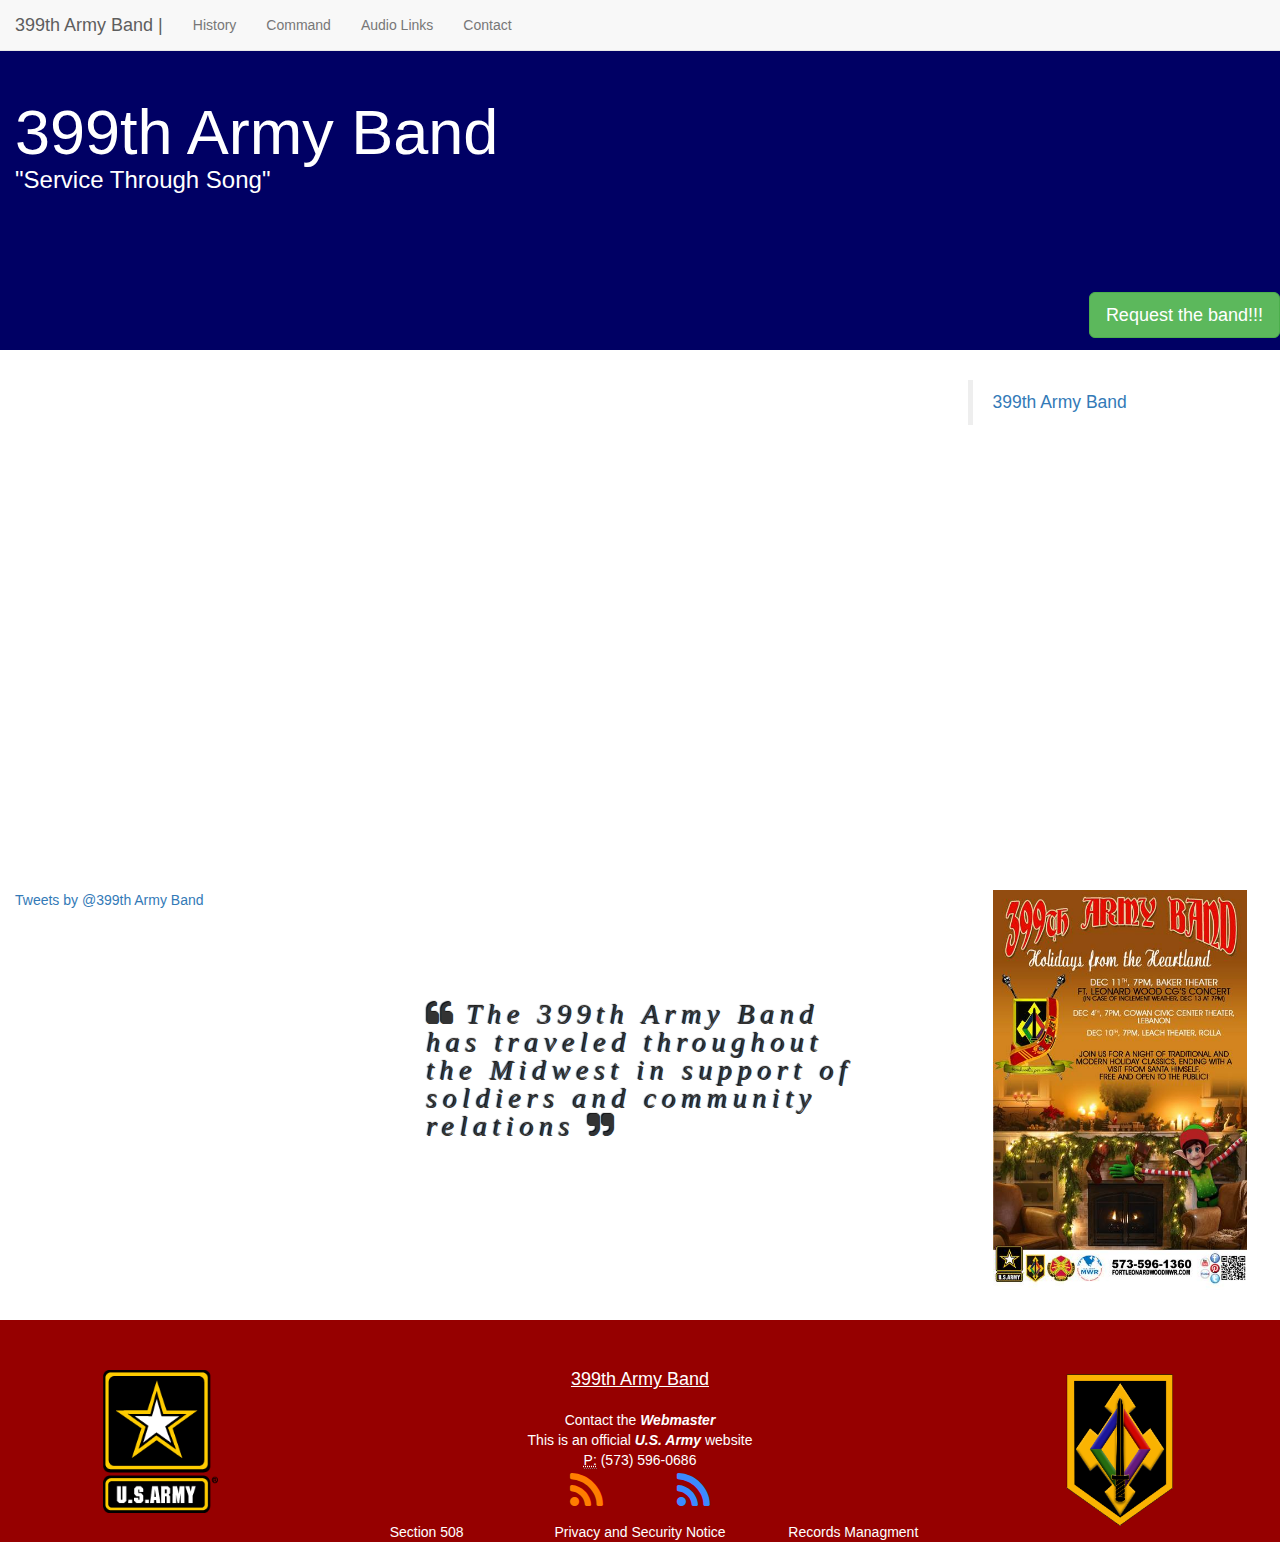
==== 399th_home.html @ 1b694fc1 "V 1.0.3" ====
<!DOCTYPE html>
<html lang="en">
  <head>
    <meta charset="utf-8">
    <meta http-equiv="X-UA-Compatible" content="IE=edge">
    <meta name="viewport" content="width=device-width, initial-scale=1">
    <!-- The above 3 meta tags *must* come first in the head; any other head content must come *after* these tags -->
      <!-- SEO meta Tag -->
    <title>399th | Home</title>
    <meta name="description" content="This is the official website of the 399th Army Band">
    <meta name="keywords" content="399th, Army, Band, Fort, Leonard, Wood, Missouri, MO, Music, Ceremony, Rock, Rough, Riders, Brass, quintet, Jazz, Combo, histor, contact, the, command, home">
    <link href="style/normalize.css" type="text/css" rel="stylesheet">
    <!-- Bootstrap -->
    <link href="style/bootstrap.min.css" rel="stylesheet">
    <link type="text/css" rel="stylesheet" href="style/main.css">
    <link rel="stylesheet" href="https://maxcdn.bootstrapcdn.com/font-awesome/4.5.0/css/font-awesome.min.css">
    <!-- HTML5 shim and Respond.js for IE8 support of HTML5 elements and media queries -->
    <!-- WARNING: Respond.js doesn't work if you view the page via file:// -->
    <!--[if lt IE 9]>
      <script src="https://oss.maxcdn.com/html5shiv/3.7.2/html5shiv.min.js"></script>
      <script src="https://oss.maxcdn.com/respond/1.4.2/respond.min.js"></script>
    <![endif]-->
  </head>
  <body>
          <!-- social media plugins -->
<div id="fb-root"></div> <!-- facebook widget -->
    <script>(function(d, s, id) {
      var js, fjs = d.getElementsByTagName(s)[0];
      if (d.getElementById(id)) return;
      js = d.createElement(s); js.id = id;
      js.src = "//connect.facebook.net/en_US/sdk.js#xfbml=1&version=v2.5&appId=382782901921861";
      fjs.parentNode.insertBefore(js, fjs);
    }(document, 'script', 'facebook-jssdk'));</script>
    <script src="https://apis.google.com/js/platform.js"></script> <!-- youtube button -->
    <script>window.twttr = (function(d, s, id) {   //twitter widget
        var js, fjs = d.getElementsByTagName(s)[0],
            t = window.twttr || {};
          if (d.getElementById(id)) return t;
          js = d.createElement(s);
          js.id = id;
          js.src = "https://platform.twitter.com/widgets.js";
          fjs.parentNode.insertBefore(js, fjs);
          t._e = [];
          t.ready = function(f) {
            t._e.push(f);
          };
          return t;
        }(document, "script", "twitter-wjs"));</script>  
    <script type="text/javascript" href="script/main.js"></script> <!-- twiter button -->
    <script>!function(d,s,id){var js,fjs=d.getElementsByTagName(s)[0],p=/^http:/.test(d.location)?'http':'https';if(!d.getElementById(id)){js=d.createElement(s);js.id=id;js.src=p+'://platform.twitter.com/widgets.js';fjs.parentNode.insertBefore(js,fjs);}}(document, 'script', 'twitter-wjs');</script>
    <!-- end of the plug-ins -->
    <!-- navbar at the top of the page -->
    <nav class="navbar navbar-default navbar-fixed-top">
    <div class="container-fluid">
        <!-- brand and toggle get grouped together -->
        <div class="navbar-header">
            <button type="button" class="navbar-toggle collapsed" data-toggle="collapse" data-target="#nav-bar" aria-expanded="false">
                <span class="sr-only">Toggle Navagation</span>
                <span class="icon-bar"></span>
                <span class="icon-bar"></span>
                <span class="icon-bar"></span>
            </button>
                <a class="navbar-brand" href="399th_home.html">399th Army Band |</a>
        </div>
        <div class="collapse navbar-collapse" id="nav-bar">
            <ul class="nav navbar-nav">
                <li><a href="history.html">History<span class="sr-only">(current)</span></a></li>
                <li><a href="command.html">Command</a></li>
                <li><a href="audio.html">Audio Links</a></li>
                <li><a href="contact.html">Contact</a></li>
            </ul>   
        </div>
    </div>  
</nav>
      
    <div class="jumbotron">
        <h1>399th Army Band</h1>
        <h3>"Service Through Song"</h3>
        <p><a class="btn btn-primary btn-success btn-lg pull-right" href="contact.html" role="button" id="jumboBtn">Request the band!!!</a></p>
    </div>
<!-- main content container -->
<div class="container-fluid"><!-- social media containers  -->

        <!-- Embedded youtube video change the src="..." to update the video-->
        <div class="col-md-9"><div class="embed-responsive embed-responsive-16by9"> 
                <iframe class="embed-responsive-item" src="https://www.youtube.com/embed/o98TFDtMYoI" frameborder="0" allowfullscreen></iframe></div></div>
        <div class="col-md-3">                        <!-- youtube link goes ^^ here -->
            <!-- facebook widget -->
        <div class="fb-page hidden-xs hidden-sm" data-href="https://www.facebook.com/399tharmyband" data-tabs="timeline, events" data-width="320" data-height="auto" data-small-header="false" data-adapt-container-width="true" data-hide-cover="false" data-show-facepile="false"><div class="fb-xfbml-parse-ignore"><blockquote  cite="https://www.facebook.com/399tharmyband"><a href="https://www.facebook.com/399tharmyband">399th Army Band</a></blockquote></div></div>
        </div><!-- end facebook widget -->
        <!-- centered row for social media icons for small devices -->
        <div class="row row-centered">
            <div class="col-sm-3 col-xs-3"></div>
            <div class="col-sm-2 col-xs-2">
            <!-- small social media icons -->
            <div class="hidden-md hidden-lg"> <!-- facebook -->
                <a href="http://www.facebook.com/399tharmyband"><span class="fa fa-facebook-square fa-5x" alt="Facebook" target="_blank"></span></a></div></div>
            <div class="col-sm-2 col-xs-2">
            <div class="hidden-md hidden-lg"> <!-- youtube -->
                <div class="" data-channelid="UCaGsAfXak_LLbzg8EQId4_A" data-layout="default" data-count="hidden"><span class="fa fa-youtube-square  fa-5x" style="color:#e52d27;" target="_blank" alt="Youtube"></span></div></div></div> <!-- small social media icons -->
            <div class="col-sm-2 col-xs-2">
            <div class="hidden-md hidden-lg">  <!-- twitter -->
             <a href="https://twitter.com/399armyband" data-show-count="false" data-size="large" data-dnt="true"><span class="fa fa-twitter fa-5x" target="_blank" alt="Twitter"></span></a></div></div>
            <div class="col-sm-3 col-xs-3"></div>
        </div>
    <div class="row" style="height:400px;"> 
        <!-- twitter widget -->
         <div class="col-md-3 hidden-xs hidden-sm">
            <a class="twitter-timeline"; data-widget-id="600720083413962752" href="https://twitter.com/399armyband" width="320" height="400">
              Tweets by @399th Army Band
            </a>
        </div>
        <!-- mission statement -->
        <div class="col-md-1"></div>
        <div class="col-md-4 vcenter hidden-sm hidden-xs">
        <h4 class="fa fa-2x mission" style="font-style: italic;"><span class="fa fa-quote-left fa-1x fa-pull-left"></span>The 399th Army Band has traveled throughout the Midwest in support of soldiers and community relations <span class="fa fa-quote-right fa-1x"></span></h4>
        </div>
        <div class="col-md-1"></div>
        <!-- to change picture refer to main.css -->
         <div class="col-md-3 hidden-sm hidden-xs">
             <div class="left-col-img"></div>
        </div>
        <div class="col-sm-12 text-center hidden-lg hidden-md">
             <div class="left-col-img-small"></div>
        </div>   
    </div>
    </div><!-- end of the social media containers -->
<!-- end of main content -->
<!-- footer -->
<div style="margin-top:30px;">
    <footer>
    <div class="row" style="margin:0;"> <!-- level 2 -->
      <div class="col-lg-3 col-md-3 col-sm-3 col-xs-3" style="margin-top:50px;">
        <!-- U.S. Army Str -->
        <a href="http://www.army.mil"><img class="img-responsive" style="margin:0 auto;" title="U.S.Army" target="_blank" width="115" height="150" alt="U.S. Army Star" src="images/army_brand.png"></a> 
      </div>
      <div class="col-lg-6 col-md-5 col-sm-6 col-xs-6 text-center" style="margin-top:50px;">
      <h4 style="text-decoration:underline; padding:0; margin:0;">399th Army Band</h4><br>
                  Contact the <a href=""><strong><em>Webmaster</em></strong></a><br>
                  This is an official <a href="http://www.army.mil"><strong><em>U.S. Army</em></strong></a> website<br>
                  <abbr title="Phone">P:</abbr> (573) 596-0686
      <div class="row"><!-- level 3 feeds -->
          <div class="col-sm-4"></div>
      <div class="col-sm-2"><a href="http://www.army.mil/rss/" target="_blank" title="Rss"><span class="fa fa-rss fa-3x" style="color:#FF7D00"></span></a></div>
      <div class="col-sm-2"><a href="http://www.army.mil/rss/podcasts/" target="_blank" title="Podcast"><span class="fa fa-rss fa-3x" style="color:#3B8AFF;"></span></a></div>
          <div class="col-sm-4"></div>
      </div>
      <div class="row" style="margin-top:10px;"> <!-- level 4 links -->
      <div class="col-sm-4"><a style="text-decortation:none; color:#fff" href="http://dodcio.defense.gov/DoDSection508/Std_Stmt.aspx">Section 508</a></div>
      <div class="col-sm-4"><a style="text-decortation:none; color:#fff;" href="http://www.wood.army.mil/warninginformation.htm">Privacy and Security Notice</a></div>
      <div class="col-sm-4"><a style="text-decortation:none; color:#fff;\" href="https://www.rmda.army.mil/">Records Managment</a></div>
        </div></div>
      <div class="col-lg-3 col-md-3 col-sm-3 col-xs-3 text-center" style="margin-top:50px;">
        <!-- MSCoE patch -->
        <a href="http://www.wood.army.mil"><img class="img-responsive" title="Fort Leonard Wood, MO" target="_blank" style="margin:0 auto;" width="115" height="150" alt="Manuever Support Center of Excellence" src="images/MSCoEFLW.png"></a>
      </div>
    </div>
   </footer>
</div> 
<!-- end of  the footer -->
    <!-- jQuery (necessary for Bootstrap's JavaScript plugins) -->
    <script src="script/jquery-1.11.3.min.js"></script>
    <!-- Include all compiled plugins (below), or include individual files as needed -->
    <script src="script/bootstrap.min.js"></script>
  </body>
</html>
---- style/main.css ----
body {
    padding-top: 50px;
    
}
.vcenter {
    padding: 100px 0;
    }
.jumbotron {
    background-color: rgb(0, 0,100);
    height: 300px;
    color: #fff;
}
.jumbotron h1, h3 {
    margin: 0 15px;
}
.jumbotron p {
    font-size: 16px;
    font-weight: 500;
}
#contactCarousel img {
    height=300px;
}
#jumboBtn {
    position:sticky;
    margin-top: 98px;
}

.center-block {
  width: 100px;
  display: block;
  margin-left: 20px;
  margin-right: auto;
}

.left-col-img-small {  
    background: url(../images/christmas2015.jpg) no-repeat; /* copy a .png or .jpeg file in the images folder and then update the name here and left-col-img */
    background-position: center center;
    background-size:contain;
    height: 400px;
}
.left-col-img {  
    background: url(../images/christmas2015.jpg) no-repeat;
    margin: 0 auto;
    background-position: center center;
    background-size: contain;
    width: 320;
    height: 400px;
}
.mission {
    text-shadow: -1px -1px 1px black;
    text-size: 1.2em;
    letter-spacing: .2em;
}
footer {
    margin-top: 20px;
    height: auto;
    width: auto;
    background-color:#960000;
    color: #fff;
}
footer a {
    color:#fff;
}
.band-pic {
    height: 400px;
    width: 640;
    margin-top: 20px;
    background-image: url(../images/bandPic.jpg);
    background-size: contain;
    background-repeat: no-repeat;
    
}
.his-main h2 {
    font-size: 40px;
}
.his-main h4 {
    font-size: 28px;
    font-weight: 400;
}
.small-device-contact {
    font-size: 1.2em;
    text-align-last: center;
}
.contact-modal-paragraph{
    font-size: 1.2em;
}
.contact-modal-header {
    font-size: 1.4em;
}
/*
 colors 
2B2B2B - gray
rgb(18, 69,1) - green

*/
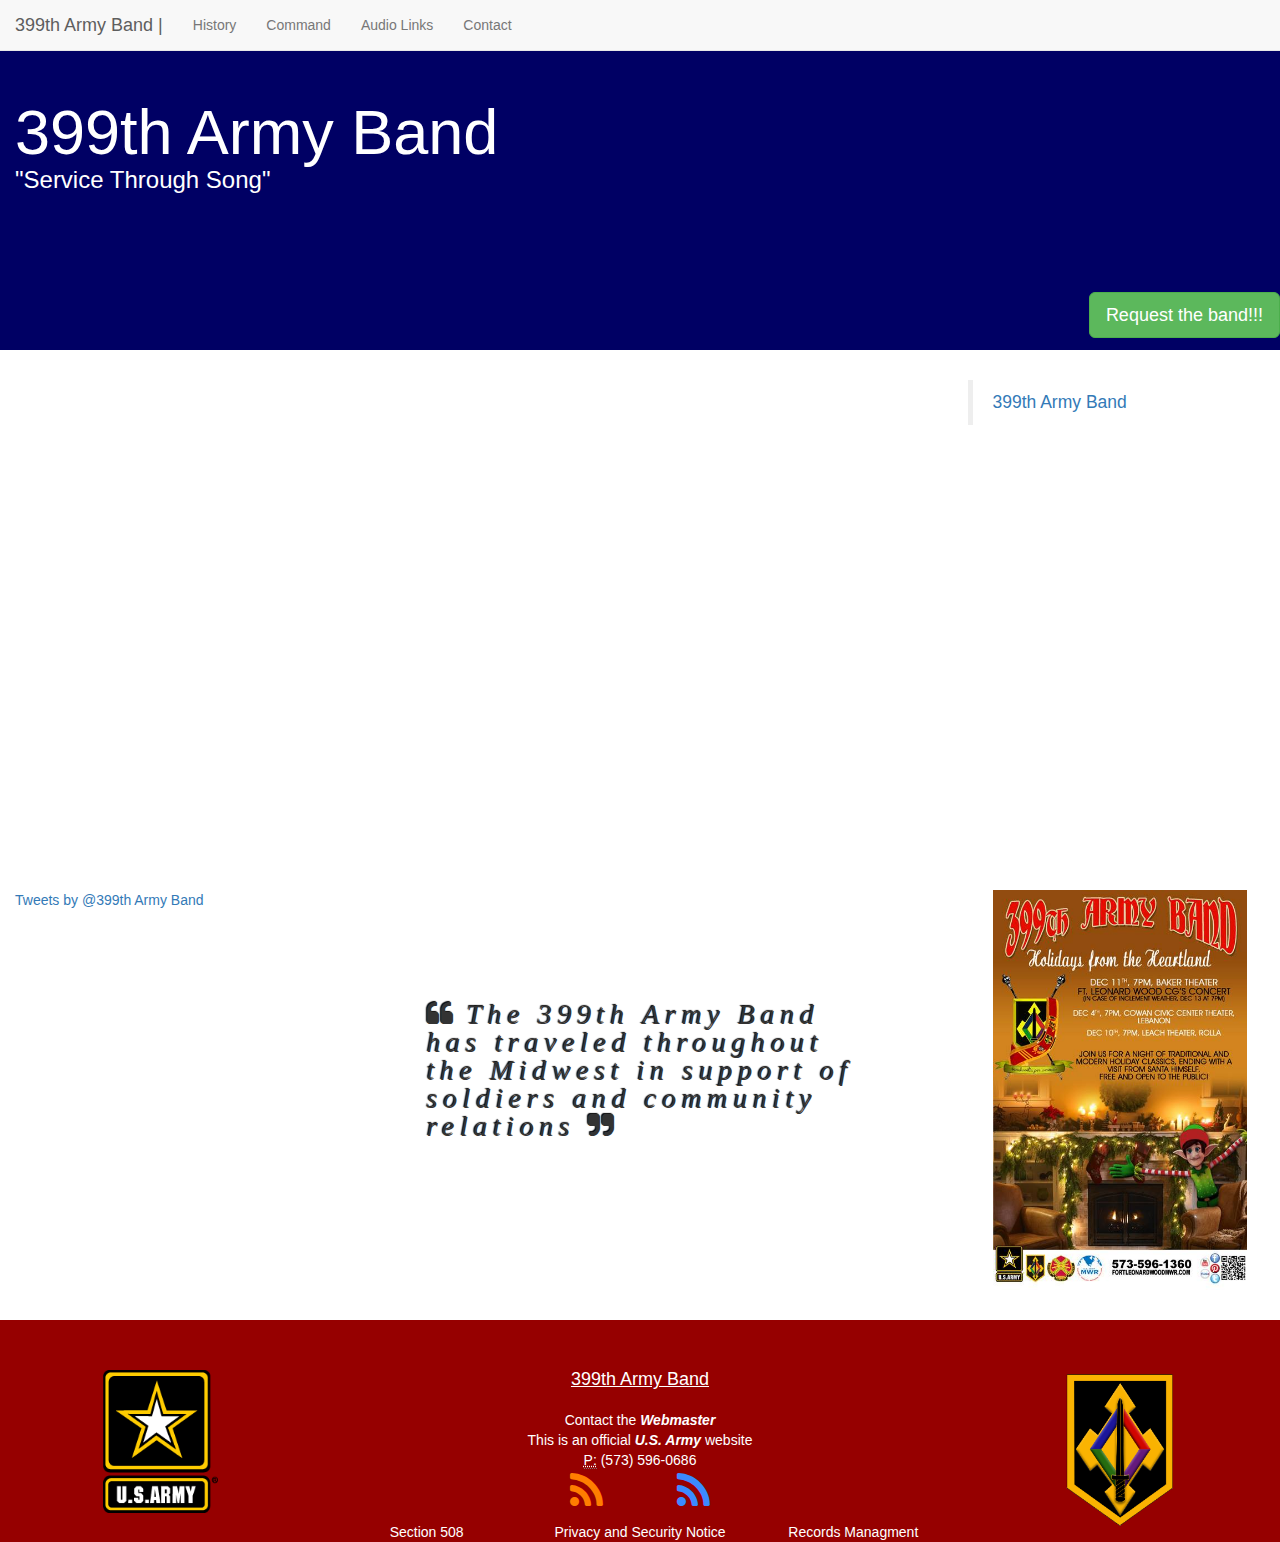
==== commit 05231aac: "v1.04" ====
--- a/399th_home.html
+++ b/399th_home.html
@@ -76,7 +76,7 @@
     <div class="jumbotron">
         <h1>399th Army Band</h1>
         <h3>"Service Through Song"</h3>
-        <p><a class="btn btn-primary btn-success btn-lg pull-right" href="contact.html" role="button" id="jumboBtn">Request the band!!!</a></p>
+        <p><a href="https://docs.google.com/forms/d/14bo9nVPdyKocZt-co-qv1w21MpgPEB5A1BiMcnnK3kc/viewform"><button class="btn btn-primary btn-success btn-lg pull-right" role="button" id="jumboBtn">Request the band!!!</button></a></p>
     </div>
 <!-- main content container -->
 <div class="container-fluid"><!-- social media containers  -->
@@ -164,3 +164,6 @@
     <script src="script/bootstrap.min.js"></script>
   </body>
 </html>
+<!-- 
+<iframe src="https://docs.google.com/forms/d/14bo9nVPdyKocZt-co-qv1w21MpgPEB5A1BiMcnnK3kc/viewform?embedded=true" width="760" height="500" frameborder="0" marginheight="0" marginwidth="0">Loading...</iframe>
+-->
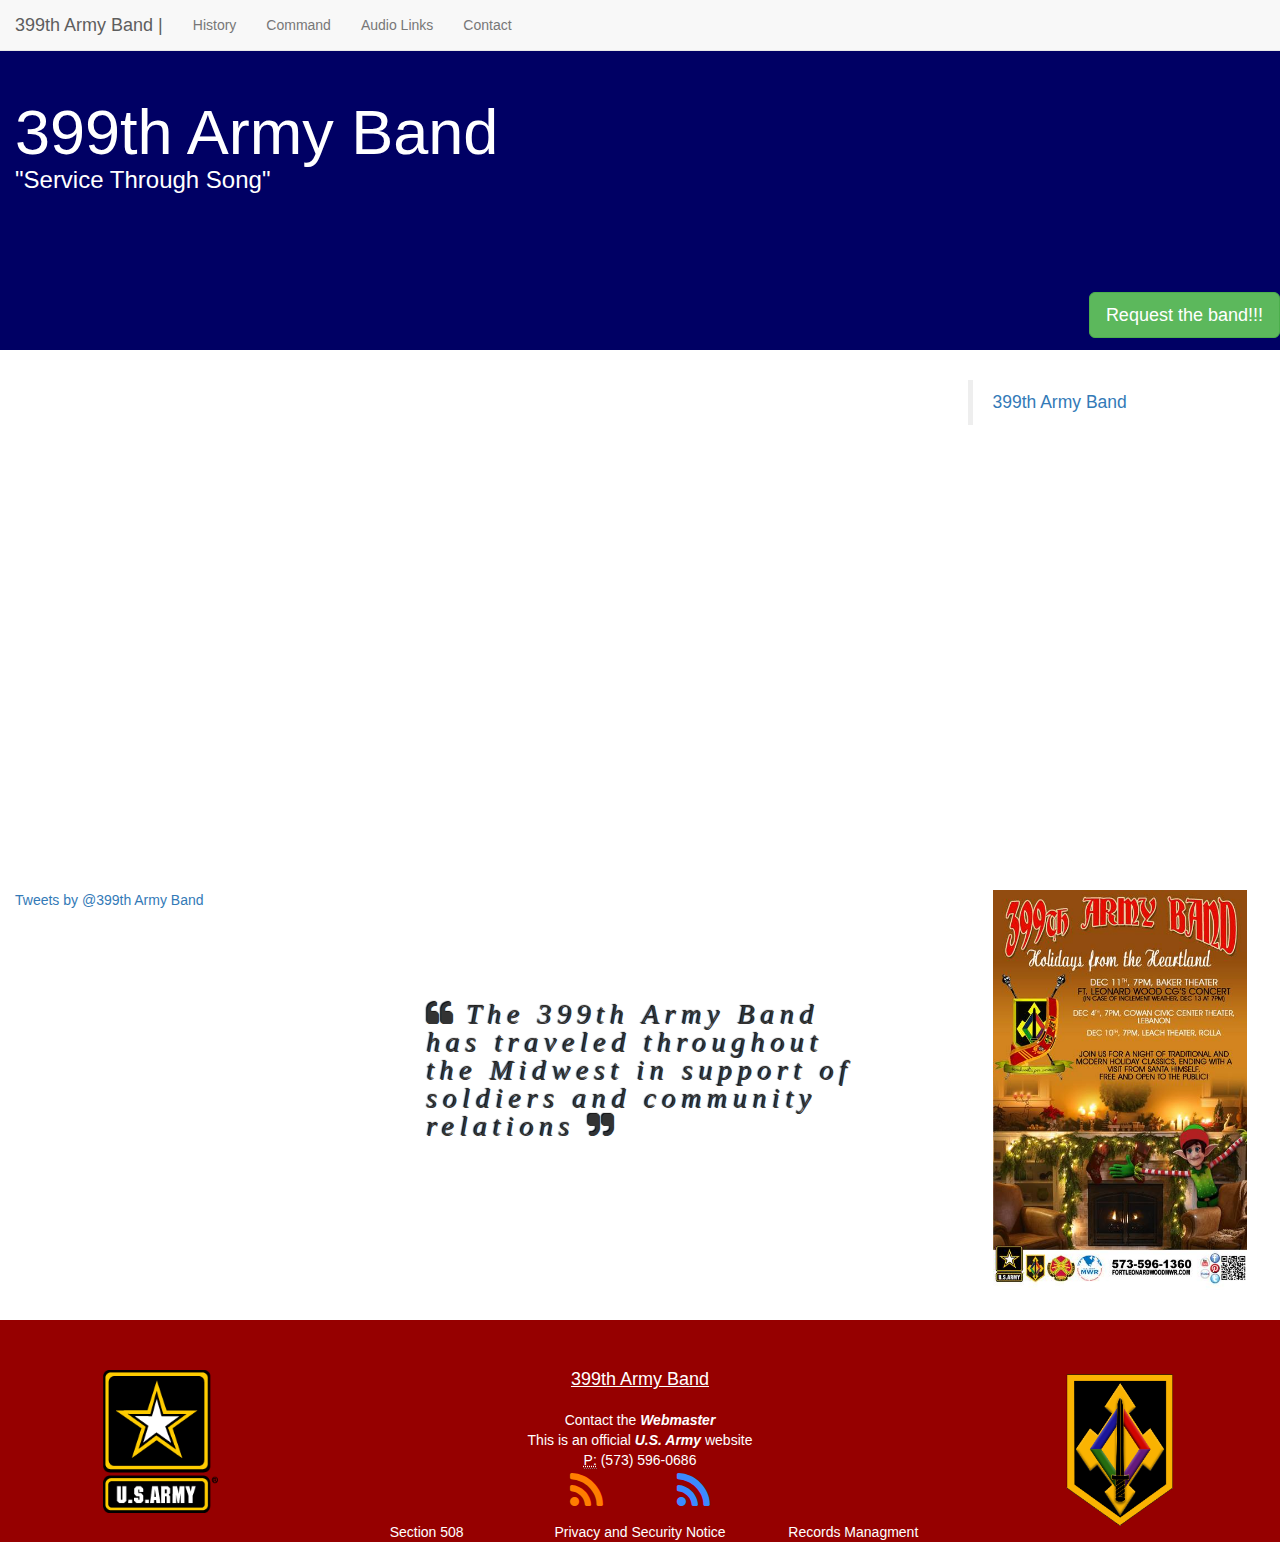
==== commit f95759ea: "V 2.0" ====
--- a/399th_home.html
+++ b/399th_home.html
@@ -50,7 +50,7 @@
     <script>!function(d,s,id){var js,fjs=d.getElementsByTagName(s)[0],p=/^http:/.test(d.location)?'http':'https';if(!d.getElementById(id)){js=d.createElement(s);js.id=id;js.src=p+'://platform.twitter.com/widgets.js';fjs.parentNode.insertBefore(js,fjs);}}(document, 'script', 'twitter-wjs');</script>
     <!-- end of the plug-ins -->
     <!-- navbar at the top of the page -->
-    <nav class="navbar navbar-default navbar-fixed-top">
+<nav class="navbar navbar-default navbar-fixed-top">
     <div class="container-fluid">
         <!-- brand and toggle get grouped together -->
         <div class="navbar-header">
@@ -72,51 +72,60 @@
         </div>
     </div>  
 </nav>
-      
-    <div class="jumbotron">
-        <h1>399th Army Band</h1>
-        <h3>"Service Through Song"</h3>
-        <p><a href="https://docs.google.com/forms/d/14bo9nVPdyKocZt-co-qv1w21MpgPEB5A1BiMcnnK3kc/viewform"><button class="btn btn-primary btn-success btn-lg pull-right" role="button" id="jumboBtn">Request the band!!!</button></a></p>
+      <!-- end Nav Bar -->
+<!-- begin blue jumbotron on home page -->
+<div class="jumbotron">
+    <h1>399th Army Band</h1>
+    <h3>"Service Through Song"</h3>
+    <p><a href="contact.html"><button class="btn btn-primary btn-success btn-lg pull-right" role="button" id="jumboBtn">Request the band!!!</button></a></p>
+</div>
+<!-- end jumbotron -->
+<!-- main content container -->
+<div class="container-fluid">
+<!-- social media containers  -->
+<!-- Embedded youtube video change the src="..." to update the video-->
+    <div class="col-md-9"><div class="embed-responsive embed-responsive-16by9"> 
+                <iframe class="embed-responsive-item" src="https://www.youtube.com/embed/o98TFDtMYoI" frameborder="0" allowfullscreen></iframe></div>                               <!-- youtube link goes ^^ here -->
     </div>
-<!-- main content container -->
-<div class="container-fluid"><!-- social media containers  -->
-
-        <!-- Embedded youtube video change the src="..." to update the video-->
-        <div class="col-md-9"><div class="embed-responsive embed-responsive-16by9"> 
-                <iframe class="embed-responsive-item" src="https://www.youtube.com/embed/o98TFDtMYoI" frameborder="0" allowfullscreen></iframe></div></div>
-        <div class="col-md-3">                        <!-- youtube link goes ^^ here -->
-            <!-- facebook widget -->
+    <!-- begin facebook widget -->
+    <div class="col-md-3">                        
         <div class="fb-page hidden-xs hidden-sm" data-href="https://www.facebook.com/399tharmyband" data-tabs="timeline, events" data-width="320" data-height="auto" data-small-header="false" data-adapt-container-width="true" data-hide-cover="false" data-show-facepile="false"><div class="fb-xfbml-parse-ignore"><blockquote  cite="https://www.facebook.com/399tharmyband"><a href="https://www.facebook.com/399tharmyband">399th Army Band</a></blockquote></div></div>
-        </div><!-- end facebook widget -->
-        <!-- centered row for social media icons for small devices -->
-        <div class="row row-centered">
-            <div class="col-sm-3 col-xs-3"></div>
-            <div class="col-sm-2 col-xs-2">
-            <!-- small social media icons -->
-            <div class="hidden-md hidden-lg"> <!-- facebook -->
-                <a href="http://www.facebook.com/399tharmyband"><span class="fa fa-facebook-square fa-5x" alt="Facebook" target="_blank"></span></a></div></div>
-            <div class="col-sm-2 col-xs-2">
-            <div class="hidden-md hidden-lg"> <!-- youtube -->
-                <div class="" data-channelid="UCaGsAfXak_LLbzg8EQId4_A" data-layout="default" data-count="hidden"><span class="fa fa-youtube-square  fa-5x" style="color:#e52d27;" target="_blank" alt="Youtube"></span></div></div></div> <!-- small social media icons -->
-            <div class="col-sm-2 col-xs-2">
-            <div class="hidden-md hidden-lg">  <!-- twitter -->
-             <a href="https://twitter.com/399armyband" data-show-count="false" data-size="large" data-dnt="true"><span class="fa fa-twitter fa-5x" target="_blank" alt="Twitter"></span></a></div></div>
-            <div class="col-sm-3 col-xs-3"></div>
+    </div><!-- end facebook widget -->
+    <!-- centered row for social media icons for small devices -->
+    <div class="row row-centered">
+        <div class="col-sm-3 col-xs-3"></div>
+        <div class="col-sm-2 col-xs-2">
+        <!-- small social media icons -->
+        <div class="hidden-md hidden-lg"> <!-- facebook -->
+            <a href="http://www.facebook.com/399tharmyband"><span class="fa fa-facebook-square fa-5x" alt="Facebook" target="_blank"></span></a>
         </div>
-    <div class="row" style="height:400px;"> 
+        </div>
+        <div class="col-sm-2 col-xs-2">
+        <div class="hidden-md hidden-lg"> <!-- youtube -->
+            <div class="" data-channelid="UCaGsAfXak_LLbzg8EQId4_A" data-layout="default" data-count="hidden"><span class="fa fa-youtube-square  fa-5x" style="color:#e52d27;" target="_blank" alt="Youtube"></span></div>
+        </div>
+        </div> 
+        <div class="col-sm-2 col-xs-2">
+        <div class="hidden-md hidden-lg">  <!-- twitter -->
+        <a href="https://twitter.com/399thArmyBand" data-show-count="false" data-size="large" data-dnt="true"><span class="fa fa-twitter fa-5x" target="_blank" alt="Twitter"></span></a>
+        </div>
+        </div>
+            <div class="col-sm-3 col-xs-3"></div> <!-- added space on the page -->
+        </div>
+        <div class="row" style="height:400px;"> 
         <!-- twitter widget -->
-         <div class="col-md-3 hidden-xs hidden-sm">
-            <a class="twitter-timeline"; data-widget-id="600720083413962752" href="https://twitter.com/399armyband" width="320" height="400">
+        <div class="col-md-3 hidden-xs hidden-sm">
+            <a class="twitter-timeline"; data-widget-id="699992142014455808" href="https://twitter.com/399thArmyBand" width="320" height="400">
               Tweets by @399th Army Band
             </a>
         </div>
-        <!-- mission statement -->
-        <div class="col-md-1"></div>
+        <!-- mission statement; this is the text in the 2nd row middle column of the main page-->
+        <div class="col-md-1"></div> <!-- space column -->
         <div class="col-md-4 vcenter hidden-sm hidden-xs">
         <h4 class="fa fa-2x mission" style="font-style: italic;"><span class="fa fa-quote-left fa-1x fa-pull-left"></span>The 399th Army Band has traveled throughout the Midwest in support of soldiers and community relations <span class="fa fa-quote-right fa-1x"></span></h4>
         </div>
         <div class="col-md-1"></div>
-        <!-- to change picture refer to main.css -->
+        <!-- to change picture refer to main.css under left-col-img-->
          <div class="col-md-3 hidden-sm hidden-xs">
              <div class="left-col-img"></div>
         </div>
@@ -136,7 +145,7 @@
       </div>
       <div class="col-lg-6 col-md-5 col-sm-6 col-xs-6 text-center" style="margin-top:50px;">
       <h4 style="text-decoration:underline; padding:0; margin:0;">399th Army Band</h4><br>
-                  Contact the <a href=""><strong><em>Webmaster</em></strong></a><br>
+                  Contact the <a href="mailto:jason.a.stoddard.mil@mail.mil"><strong><em>Webmaster</em></strong></a><br>                      <!-- add the webmasters email here -->
                   This is an official <a href="http://www.army.mil"><strong><em>U.S. Army</em></strong></a> website<br>
                   <abbr title="Phone">P:</abbr> (573) 596-0686
       <div class="row"><!-- level 3 feeds -->
--- a/style/main.css
+++ b/style/main.css
@@ -23,6 +23,7 @@
 #jumboBtn {
     position:sticky;
     margin-top: 98px;
+    
 }
 
 .center-block {
@@ -33,17 +34,17 @@
 }
 
 .left-col-img-small {  
-    background: url(../images/christmas2015.jpg) no-repeat; /* copy a .png or .jpeg file in the images folder and then update the name here and left-col-img */
+    background: url(../images/christmas2015.jpg) no-repeat;  /* This is for the current concert flyer. Copy a .png or .jpeg file in the images folder and then update the name here  */
     background-position: center center;
     background-size:contain;
     height: 400px;
 }
 .left-col-img {  
-    background: url(../images/christmas2015.jpg) no-repeat;
+    background: url(../images/christmas2015.jpg) no-repeat; /* This is for the current concert flyer. Copy a .png or .jpeg file in the images folder and then update the name here  */
     margin: 0 auto;
     background-position: center center;
     background-size: contain;
-    width: 320;
+    
     height: 400px;
 }
 .mission {
@@ -73,9 +74,9 @@
 .his-main h2 {
     font-size: 40px;
 }
-.his-main h4 {
-    font-size: 28px;
-    font-weight: 400;
+.his-main {
+    font-family: 'Merriweather', serif; 
+    font-size: 1.6em;
 }
 .small-device-contact {
     font-size: 1.2em;
@@ -87,6 +88,36 @@
 .contact-modal-header {
     font-size: 1.4em;
 }
+.ceremonial-music {
+    font-family: 'Merriweather', serif; 
+    font-size: 1.2em;   
+}
+.btn-ceremonial {
+    background-color: white;
+    border: none;
+    height: 200px;
+}
+.btn-ceremonial:hover {
+    box-shadow: 0 12px 16px 0 rgba(0,0,0,0.24), 0 17px 50px 0 rgba(0,0,0,0.19);
+    width:100%;
+    border-radius: 10px;
+    background-color: #2B2B2B;
+    color: aliceblue;
+}
+.btn-ceremonial h4 {
+    font-size: 1.4em;
+}
+.btn-contact {
+    background-color: white;
+    border: none;
+
+}
+.btn-contact:hover {
+    box-shadow: 0 12px 16px 0 rgba(0,0,0,0.24), 0 17px 50px 0 rgba(0,0,0,0.19);
+    border-radius: 10px;
+    background-color: #2B2B2B;
+    color: aliceblue;
+}
 /*
  colors 
 2B2B2B - gray
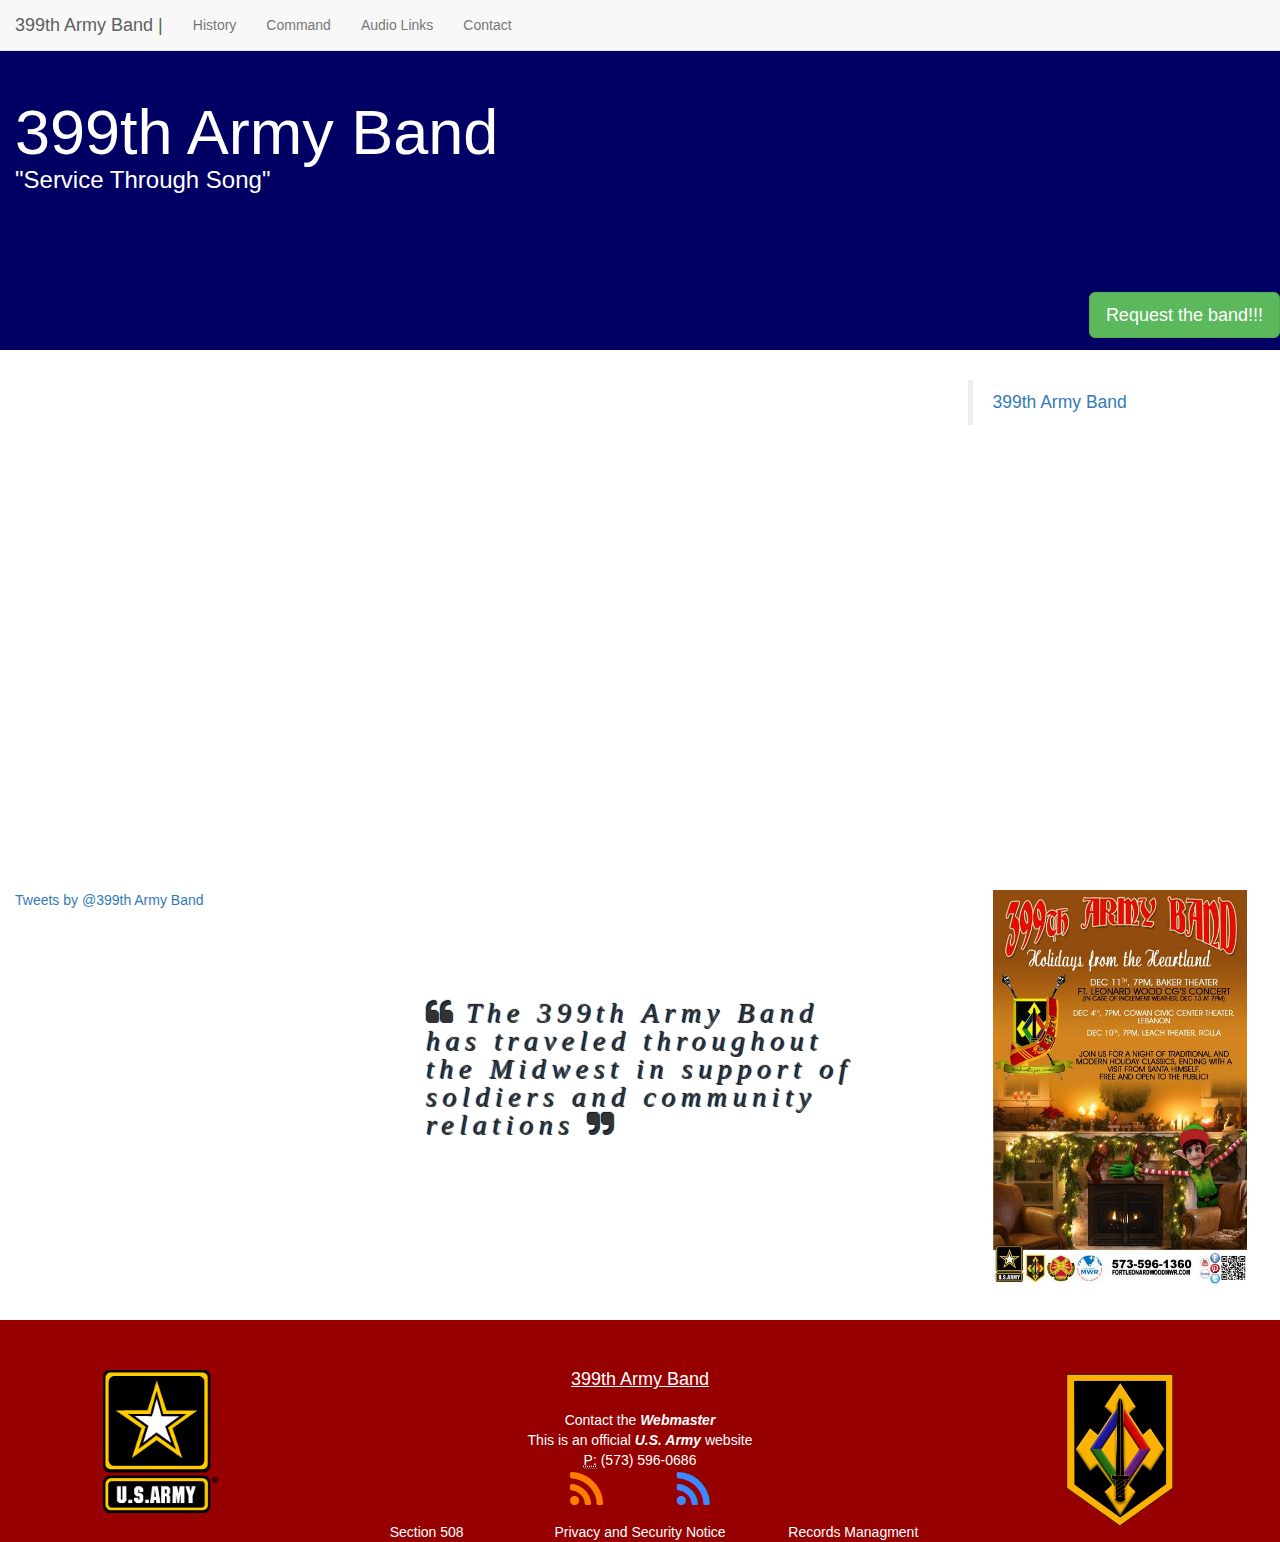
==== commit beb0eb44: "V 3.02" ====
--- a/399th_home.html
+++ b/399th_home.html
@@ -13,7 +13,7 @@
     <!-- Bootstrap -->
     <link href="style/bootstrap.min.css" rel="stylesheet">
     <link type="text/css" rel="stylesheet" href="style/main.css">
-    <link rel="stylesheet" href="https://maxcdn.bootstrapcdn.com/font-awesome/4.5.0/css/font-awesome.min.css">
+    <link rel="stylesheet" href="font-awesome-4.5.0/css/font-awesome.min.css">
     <!-- HTML5 shim and Respond.js for IE8 support of HTML5 elements and media queries -->
     <!-- WARNING: Respond.js doesn't work if you view the page via file:// -->
     <!--[if lt IE 9]>
--- a/style/main.css
+++ b/style/main.css
@@ -66,7 +66,7 @@
     height: 400px;
     width: 640;
     margin-top: 20px;
-    background-image: url(../images/bandPic.jpg);
+    background-image: url(../images/399th_band.jpg);
     background-size: contain;
     background-repeat: no-repeat;
     
@@ -95,32 +95,34 @@
 .btn-ceremonial {
     background-color: white;
     border: none;
-    height: 200px;
+    height: 180px;
+    margin: 20px 0;
+    box-shadow: 0 1px 3px rgba(0,0,0,0.12), 0 1px 2px rgba(0,0,0,0.24);
+    width: 100%;
+    border-radius: 10px;
+    transition: all 0.3s;
 }
 .btn-ceremonial:hover {
-    box-shadow: 0 12px 16px 0 rgba(0,0,0,0.24), 0 17px 50px 0 rgba(0,0,0,0.19);
-    width:100%;
-    border-radius: 10px;
-    background-color: #2B2B2B;
-    color: aliceblue;
+    box-shadow: 0 10px 20px rgba(0,0,0,0.19), 0 6px 6px rgba(0,0,0,0.23);
+
 }
 .btn-ceremonial h4 {
     font-size: 1.4em;
 }
 .btn-contact {
-    background-color: white;
+   background-color: white;
     border: none;
+    box-shadow: 0 1px 3px rgba(0,0,0,0.12), 0 1px 2px rgba(0,0,0,0.24);
+    width: 100%;
+    border-radius: 10px;
+    transition: all 0.3s;
 
 }
 .btn-contact:hover {
-    box-shadow: 0 12px 16px 0 rgba(0,0,0,0.24), 0 17px 50px 0 rgba(0,0,0,0.19);
-    border-radius: 10px;
-    background-color: #2B2B2B;
-    color: aliceblue;
+    box-shadow: 0 10px 20px rgba(0,0,0,0.19), 0 6px 6px rgba(0,0,0,0.23);
 }
 /*
  colors 
 2B2B2B - gray
 rgb(18, 69,1) - green
-
 */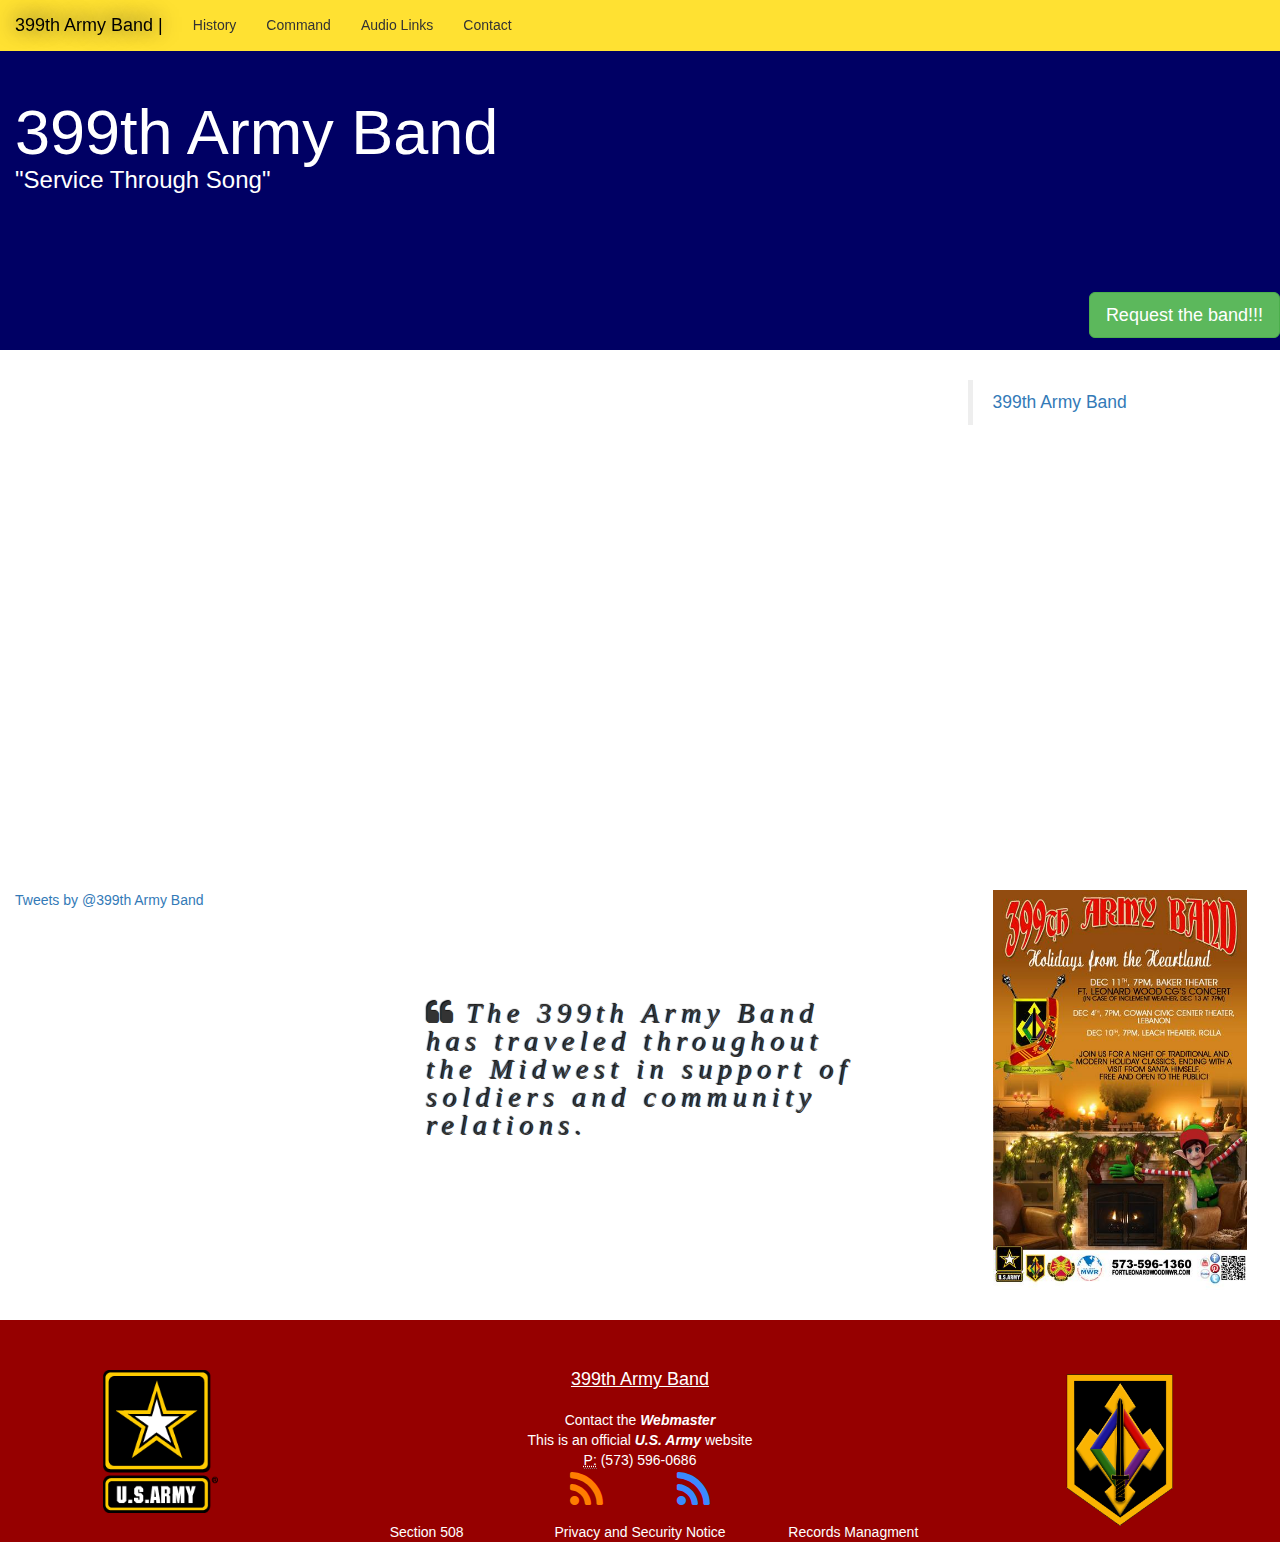
==== commit 0351b5ec: "V4" ====
--- a/399th_home.html
+++ b/399th_home.html
@@ -14,6 +14,7 @@
     <link href="style/bootstrap.min.css" rel="stylesheet">
     <link type="text/css" rel="stylesheet" href="style/main.css">
     <link rel="stylesheet" href="font-awesome-4.5.0/css/font-awesome.min.css">
+      <link href='https://fonts.googleapis.com/css?family=Stardos+Stencil' rel='stylesheet' type='text/css'>
     <!-- HTML5 shim and Respond.js for IE8 support of HTML5 elements and media queries -->
     <!-- WARNING: Respond.js doesn't work if you view the page via file:// -->
     <!--[if lt IE 9]>
@@ -50,7 +51,7 @@
     <script>!function(d,s,id){var js,fjs=d.getElementsByTagName(s)[0],p=/^http:/.test(d.location)?'http':'https';if(!d.getElementById(id)){js=d.createElement(s);js.id=id;js.src=p+'://platform.twitter.com/widgets.js';fjs.parentNode.insertBefore(js,fjs);}}(document, 'script', 'twitter-wjs');</script>
     <!-- end of the plug-ins -->
     <!-- navbar at the top of the page -->
-<nav class="navbar navbar-default navbar-fixed-top">
+<nav class="navbar navbar-default navbar-fixed-top mainNav">
     <div class="container-fluid">
         <!-- brand and toggle get grouped together -->
         <div class="navbar-header">
@@ -63,7 +64,7 @@
                 <a class="navbar-brand" href="399th_home.html">399th Army Band |</a>
         </div>
         <div class="collapse navbar-collapse" id="nav-bar">
-            <ul class="nav navbar-nav">
+            <ul class="nav navbar-nav" style="color:black;">
                 <li><a href="history.html">History<span class="sr-only">(current)</span></a></li>
                 <li><a href="command.html">Command</a></li>
                 <li><a href="audio.html">Audio Links</a></li>
@@ -107,7 +108,7 @@
         </div> 
         <div class="col-sm-2 col-xs-2">
         <div class="hidden-md hidden-lg">  <!-- twitter -->
-        <a href="https://twitter.com/399thArmyBand" data-show-count="false" data-size="large" data-dnt="true"><span class="fa fa-twitter fa-5x" target="_blank" alt="Twitter"></span></a>
+        <a href="https://twitter.com/399ArmyBand" data-show-count="false" data-size="large" data-dnt="true"><span class="fa fa-twitter fa-5x" target="_blank" alt="Twitter"></span></a>
         </div>
         </div>
             <div class="col-sm-3 col-xs-3"></div> <!-- added space on the page -->
@@ -115,14 +116,14 @@
         <div class="row" style="height:400px;"> 
         <!-- twitter widget -->
         <div class="col-md-3 hidden-xs hidden-sm">
-            <a class="twitter-timeline"; data-widget-id="699992142014455808" href="https://twitter.com/399thArmyBand" width="320" height="400">
+            <a class="twitter-timeline"; data-widget-id="699992142014455808" href="https://twitter.com/399armyband" width="320" height="400">
               Tweets by @399th Army Band
             </a>
         </div>
         <!-- mission statement; this is the text in the 2nd row middle column of the main page-->
         <div class="col-md-1"></div> <!-- space column -->
         <div class="col-md-4 vcenter hidden-sm hidden-xs">
-        <h4 class="fa fa-2x mission" style="font-style: italic;"><span class="fa fa-quote-left fa-1x fa-pull-left"></span>The 399th Army Band has traveled throughout the Midwest in support of soldiers and community relations <span class="fa fa-quote-right fa-1x"></span></h4>
+        <h4 class="fa fa-2x mission" style="font-style: italic;"><span class="fa fa-quote-left fa-1x fa-pull-left"></span>The 399th Army Band has traveled throughout the Midwest in support of soldiers and community relations.</h4>
         </div>
         <div class="col-md-1"></div>
         <!-- to change picture refer to main.css under left-col-img-->
--- a/style/main.css
+++ b/style/main.css
@@ -1,14 +1,49 @@
 body {
     padding-top: 50px;
+}
+.mainNav{
+    background-color: #FFE132;
+    border-color: #FFE132;
+    font-weight: 500;
+}
+.navbar-default .navbar-nav>li>a{
+    color:#333;
+}
+.navbar-default .navbar-brand {
+  color:#333;  
+}
+.navbar-default .navbar-nav>.active>a, .navbar-default .navbar-nav>.active>a:focus, .navbar-default .navbar-nav>.active>a:hover {
+    background-color: rgb(0, 0, 100);
+    color: floralwhite;
+}
+.navbar-default .navbar-nav>li>a:hover {
+    color: black;
+    text-shadow: -2px -2px 15px #2B2B2B;    
+}
+.navbar-default .navbar-brand:hover {
+    color: black;
+    text-shadow: -2px -2px 20px #2B2B2B;
     
 }
+.navbar-default .navbar-toggle {
+    border: none;
+}
+.navbar-default .navbar-collapse, .navbar-default .navbar-form {
+    border-color: #960000;
+}
+.navbar-default .navbar-toggle:focus, .navbar-default .navbar-toggle:hover {
+    background-color: rgb(0,0,100);
+}
+
 .vcenter {
     padding: 100px 0;
     }
+
 .jumbotron {
     background-color: rgb(0, 0,100);
     height: 300px;
     color: #fff;
+    font-family: Arial, Helvetica, sans-serif;
 }
 .jumbotron h1, h3 {
     margin: 0 15px;
@@ -25,7 +60,6 @@
     margin-top: 98px;
     
 }
-
 .center-block {
   width: 100px;
   display: block;
@@ -121,8 +155,4 @@
 .btn-contact:hover {
     box-shadow: 0 10px 20px rgba(0,0,0,0.19), 0 6px 6px rgba(0,0,0,0.23);
 }
-/*
- colors 
-2B2B2B - gray
-rgb(18, 69,1) - green
-*/+
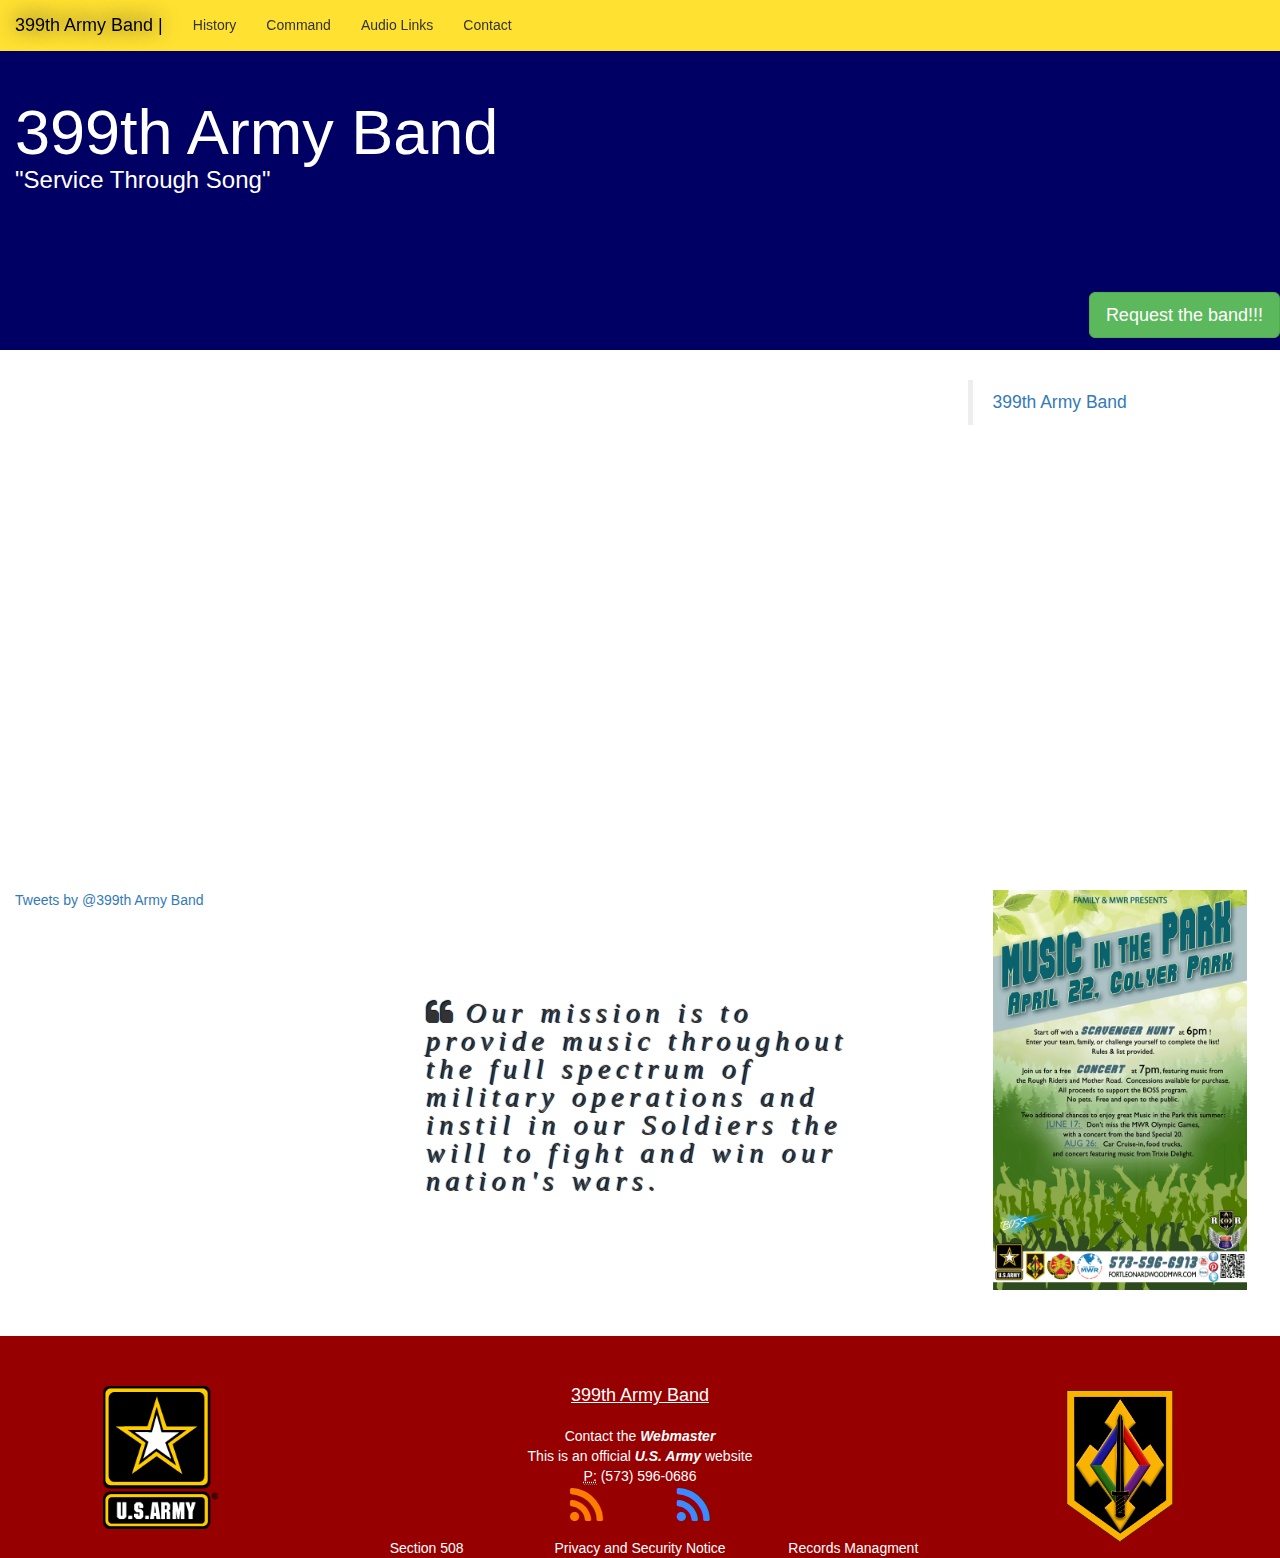
==== commit 05079ebc: "V4.01" ====
--- a/399th_home.html
+++ b/399th_home.html
@@ -86,7 +86,7 @@
 <!-- social media containers  -->
 <!-- Embedded youtube video change the src="..." to update the video-->
     <div class="col-md-9"><div class="embed-responsive embed-responsive-16by9"> 
-                <iframe class="embed-responsive-item" src="https://www.youtube.com/embed/o98TFDtMYoI" frameborder="0" allowfullscreen></iframe></div>                               <!-- youtube link goes ^^ here -->
+                <iframe class="embed-responsive-item" src="https://www.youtube.com/embed/o98TFDtMYoI" frameborder="0" allowfullscreen></iframe></div>                  <!-- youtube link goes ^^ here -->
     </div>
     <!-- begin facebook widget -->
     <div class="col-md-3">                        
@@ -123,7 +123,7 @@
         <!-- mission statement; this is the text in the 2nd row middle column of the main page-->
         <div class="col-md-1"></div> <!-- space column -->
         <div class="col-md-4 vcenter hidden-sm hidden-xs">
-        <h4 class="fa fa-2x mission" style="font-style: italic;"><span class="fa fa-quote-left fa-1x fa-pull-left"></span>The 399th Army Band has traveled throughout the Midwest in support of soldiers and community relations.</h4>
+        <h4 class="fa fa-2x mission" style="font-style: italic;"><span class="fa fa-quote-left fa-1x fa-pull-left"></span>Our mission is to provide music throughout the full spectrum of military operations and instil in our Soldiers the will to fight and win our nation's wars.</h4>
         </div>
         <div class="col-md-1"></div>
         <!-- to change picture refer to main.css under left-col-img-->
@@ -174,6 +174,4 @@
     <script src="script/bootstrap.min.js"></script>
   </body>
 </html>
-<!-- 
-<iframe src="https://docs.google.com/forms/d/14bo9nVPdyKocZt-co-qv1w21MpgPEB5A1BiMcnnK3kc/viewform?embedded=true" width="760" height="500" frameborder="0" marginheight="0" marginwidth="0">Loading...</iframe>
--->
+
--- a/style/main.css
+++ b/style/main.css
@@ -68,13 +68,13 @@
 }
 
 .left-col-img-small {  
-    background: url(../images/christmas2015.jpg) no-repeat;  /* This is for the current concert flyer. Copy a .png or .jpeg file in the images folder and then update the name here  */
+    background: url(../images/music_in_the_park.gif) no-repeat;  /* This is for the current concert flyer. Copy a .png or .jpeg file in the images folder and then update the name here  */
     background-position: center center;
     background-size:contain;
     height: 400px;
 }
 .left-col-img {  
-    background: url(../images/christmas2015.jpg) no-repeat; /* This is for the current concert flyer. Copy a .png or .jpeg file in the images folder and then update the name here  */
+    background: url(../images/music_in_the_park.gif) no-repeat; /* This is for the current concert flyer. Copy a .png or .jpeg file in the images folder and then update the name here  */
     margin: 0 auto;
     background-position: center center;
     background-size: contain;
@@ -100,7 +100,7 @@
     height: 400px;
     width: 640;
     margin-top: 20px;
-    background-image: url(../images/399th_band.jpg);
+    background-image: url(../images/399th_band.jpg);/*change picture on history.html*/
     background-size: contain;
     background-repeat: no-repeat;
     
@@ -147,6 +147,7 @@
    background-color: white;
     border: none;
     box-shadow: 0 1px 3px rgba(0,0,0,0.12), 0 1px 2px rgba(0,0,0,0.24);
+    height: 150px;
     width: 100%;
     border-radius: 10px;
     transition: all 0.3s;
@@ -155,4 +156,18 @@
 .btn-contact:hover {
     box-shadow: 0 10px 20px rgba(0,0,0,0.19), 0 6px 6px rgba(0,0,0,0.23);
 }
+.btn-command {
+    background-color: white;
+    padding: 0;
+    border: none;
+    box-shadow: 0 1px 3px rgba(0,0,0,0.12), 0 1px 2px rgba(0,0,0,0.24);
+    border-radius: 5px;
+    transition: all 0.3s;
+}
+.btn-command:hover {
+    box-shadow: 0 10px 20px rgba(0,0,0,0.19), 0 6px 6px rgba(0,0,0,0.23);
+}
+.btn-command:active {
+    border:none;
+}
 
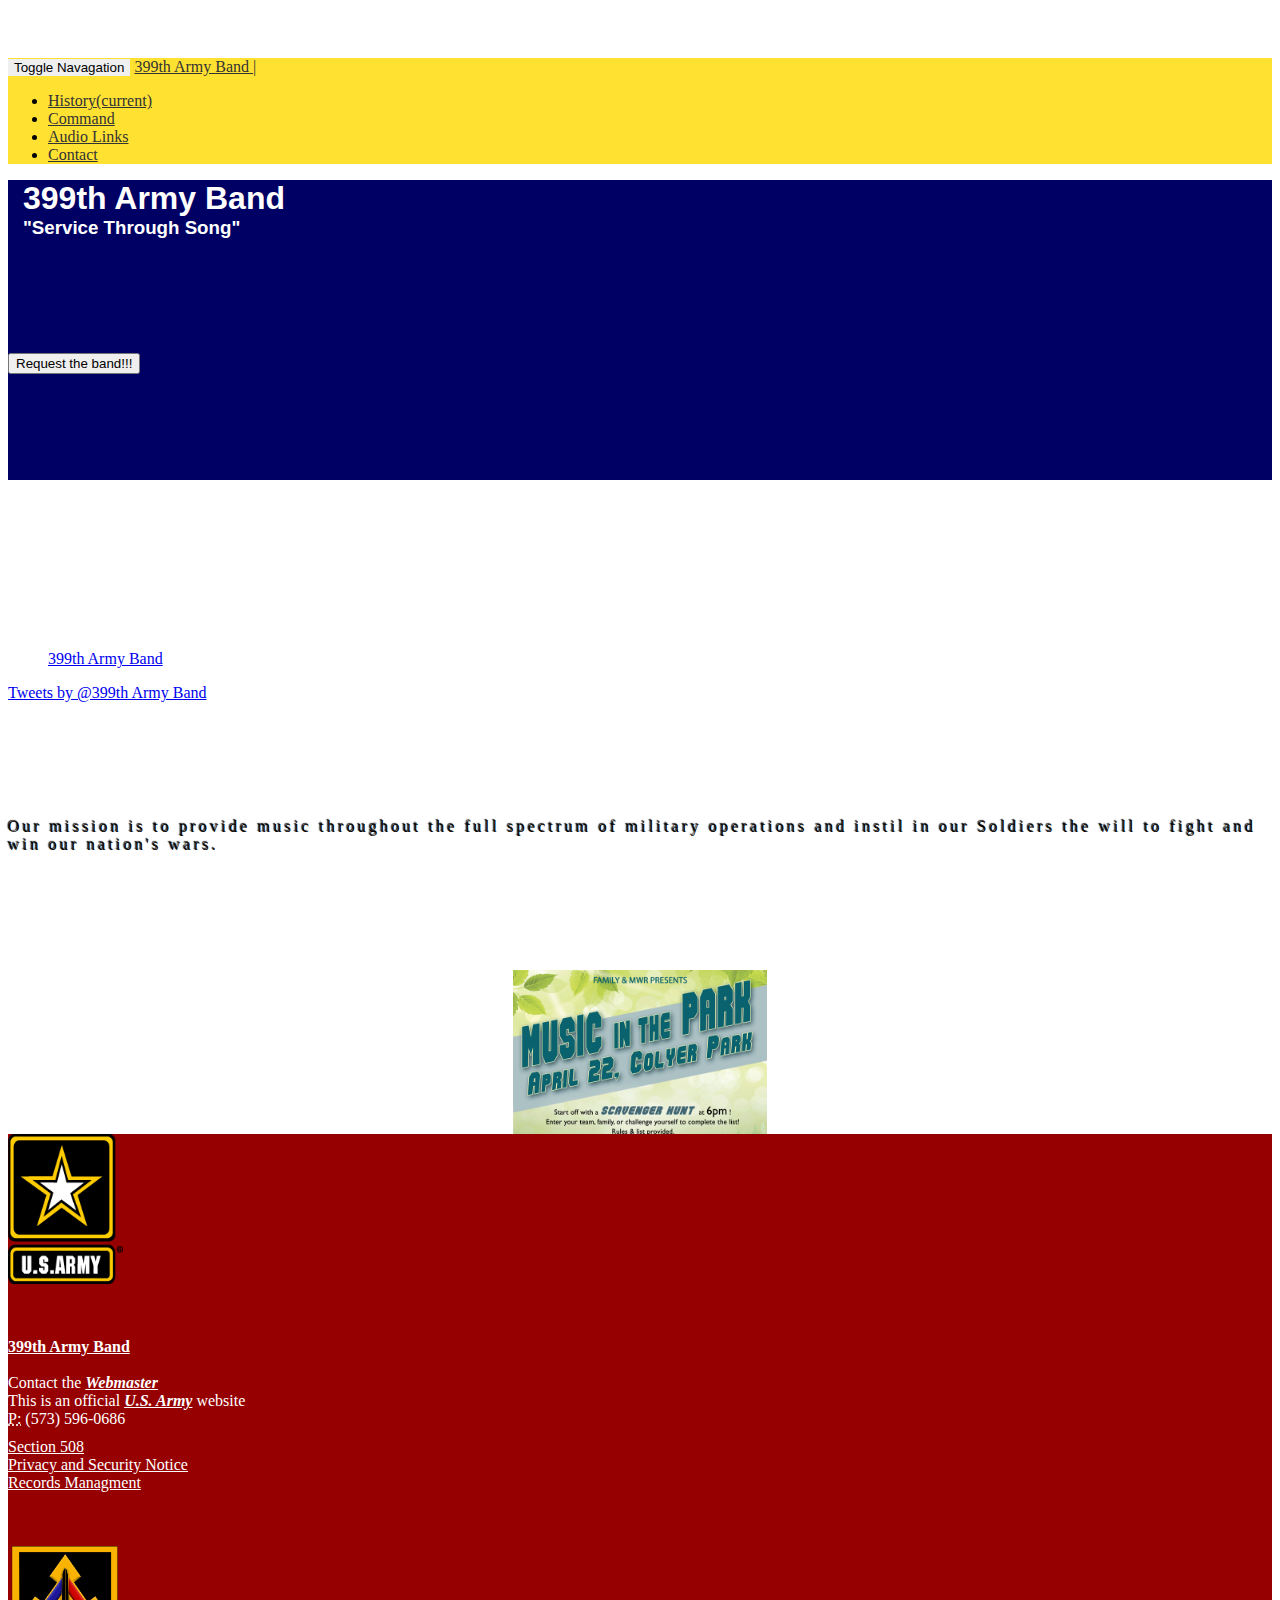
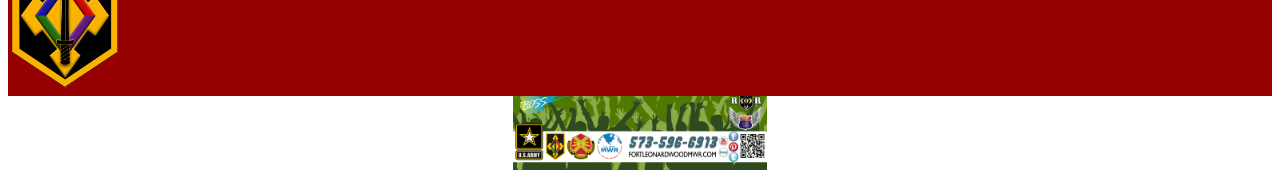
==== commit 01683000: "V 6.0" ====
--- a/399th_home.html
+++ b/399th_home.html
@@ -9,11 +9,7 @@
     <title>399th | Home</title>
     <meta name="description" content="This is the official website of the 399th Army Band">
     <meta name="keywords" content="399th, Army, Band, Fort, Leonard, Wood, Missouri, MO, Music, Ceremony, Rock, Rough, Riders, Brass, quintet, Jazz, Combo, histor, contact, the, command, home">
-    <link href="style/normalize.css" type="text/css" rel="stylesheet">
-    <!-- Bootstrap -->
-    <link href="style/bootstrap.min.css" rel="stylesheet">
     <link type="text/css" rel="stylesheet" href="style/main.css">
-    <link rel="stylesheet" href="font-awesome-4.5.0/css/font-awesome.min.css">
       <link href='https://fonts.googleapis.com/css?family=Stardos+Stencil' rel='stylesheet' type='text/css'>
     <!-- HTML5 shim and Respond.js for IE8 support of HTML5 elements and media queries -->
     <!-- WARNING: Respond.js doesn't work if you view the page via file:// -->
@@ -21,8 +17,14 @@
       <script src="https://oss.maxcdn.com/html5shiv/3.7.2/html5shiv.min.js"></script>
       <script src="https://oss.maxcdn.com/respond/1.4.2/respond.min.js"></script>
     <![endif]-->
+    <!-- jQuery (necessary for Bootstrap's JavaScript plugins) -->
+    <!-- Include all compiled plugins (below), or include individual files as needed -->
+     <!-- jQuery (necessary for Bootstrap's JavaScript plugins) -->
+    <script src="script/jquery-1.11.3.min.js"></script>
+    <!-- Include all compiled plugins (below), or include individual files as needed -->
+    <script src="script/bootstrap.min.js"></script>
   </head>
-  <body>
+ <body>
           <!-- social media plugins -->
 <div id="fb-root"></div> <!-- facebook widget -->
     <script>(function(d, s, id) {
@@ -68,7 +70,7 @@
                 <li><a href="history.html">History<span class="sr-only">(current)</span></a></li>
                 <li><a href="command.html">Command</a></li>
                 <li><a href="audio.html">Audio Links</a></li>
-                <li><a href="contact.html">Contact</a></li>
+                <li><a href="contact_band.html">Contact</a></li>
             </ul>   
         </div>
     </div>  
@@ -78,7 +80,7 @@
 <div class="jumbotron">
     <h1>399th Army Band</h1>
     <h3>"Service Through Song"</h3>
-    <p><a href="contact.html"><button class="btn btn-primary btn-success btn-lg pull-right" role="button" id="jumboBtn">Request the band!!!</button></a></p>
+    <p><a href="contact_band.html"><button class="btn btn-primary btn-success btn-lg pull-right" role="button" id="jumboBtn">Request the band!!!</button></a></p>
 </div>
 <!-- end jumbotron -->
 <!-- main content container -->
@@ -123,7 +125,7 @@
         <!-- mission statement; this is the text in the 2nd row middle column of the main page-->
         <div class="col-md-1"></div> <!-- space column -->
         <div class="col-md-4 vcenter hidden-sm hidden-xs">
-        <h4 class="fa fa-2x mission" style="font-style: italic;"><span class="fa fa-quote-left fa-1x fa-pull-left"></span>Our mission is to provide music throughout the full spectrum of military operations and instil in our Soldiers the will to fight and win our nation's wars.</h4>
+        <p class="fa fa-2x mission"><span class="fa fa-quote-left fa-1x fa-pull-left"></span>Our mission is to provide music throughout the full spectrum of military operations and instil in our Soldiers the will to fight and win our nation's wars.</p>
         </div>
         <div class="col-md-1"></div>
         <!-- to change picture refer to main.css under left-col-img-->
@@ -168,10 +170,7 @@
    </footer>
 </div> 
 <!-- end of  the footer -->
-    <!-- jQuery (necessary for Bootstrap's JavaScript plugins) -->
-    <script src="script/jquery-1.11.3.min.js"></script>
-    <!-- Include all compiled plugins (below), or include individual files as needed -->
-    <script src="script/bootstrap.min.js"></script>
   </body>
 </html>
 
+
--- a/style/main.css
+++ b/style/main.css
@@ -129,12 +129,17 @@
 .btn-ceremonial {
     background-color: white;
     border: none;
+<<<<<<< HEAD
     height: 180px;
     margin: 20px 0;
     box-shadow: 0 1px 3px rgba(0,0,0,0.12), 0 1px 2px rgba(0,0,0,0.24);
     width: 100%;
     border-radius: 10px;
     transition: all 0.3s;
+=======
+    height: 160px;
+    margin: 20px 0;
+>>>>>>> origin/master
 }
 .btn-ceremonial:hover {
     box-shadow: 0 10px 20px rgba(0,0,0,0.19), 0 6px 6px rgba(0,0,0,0.23);
